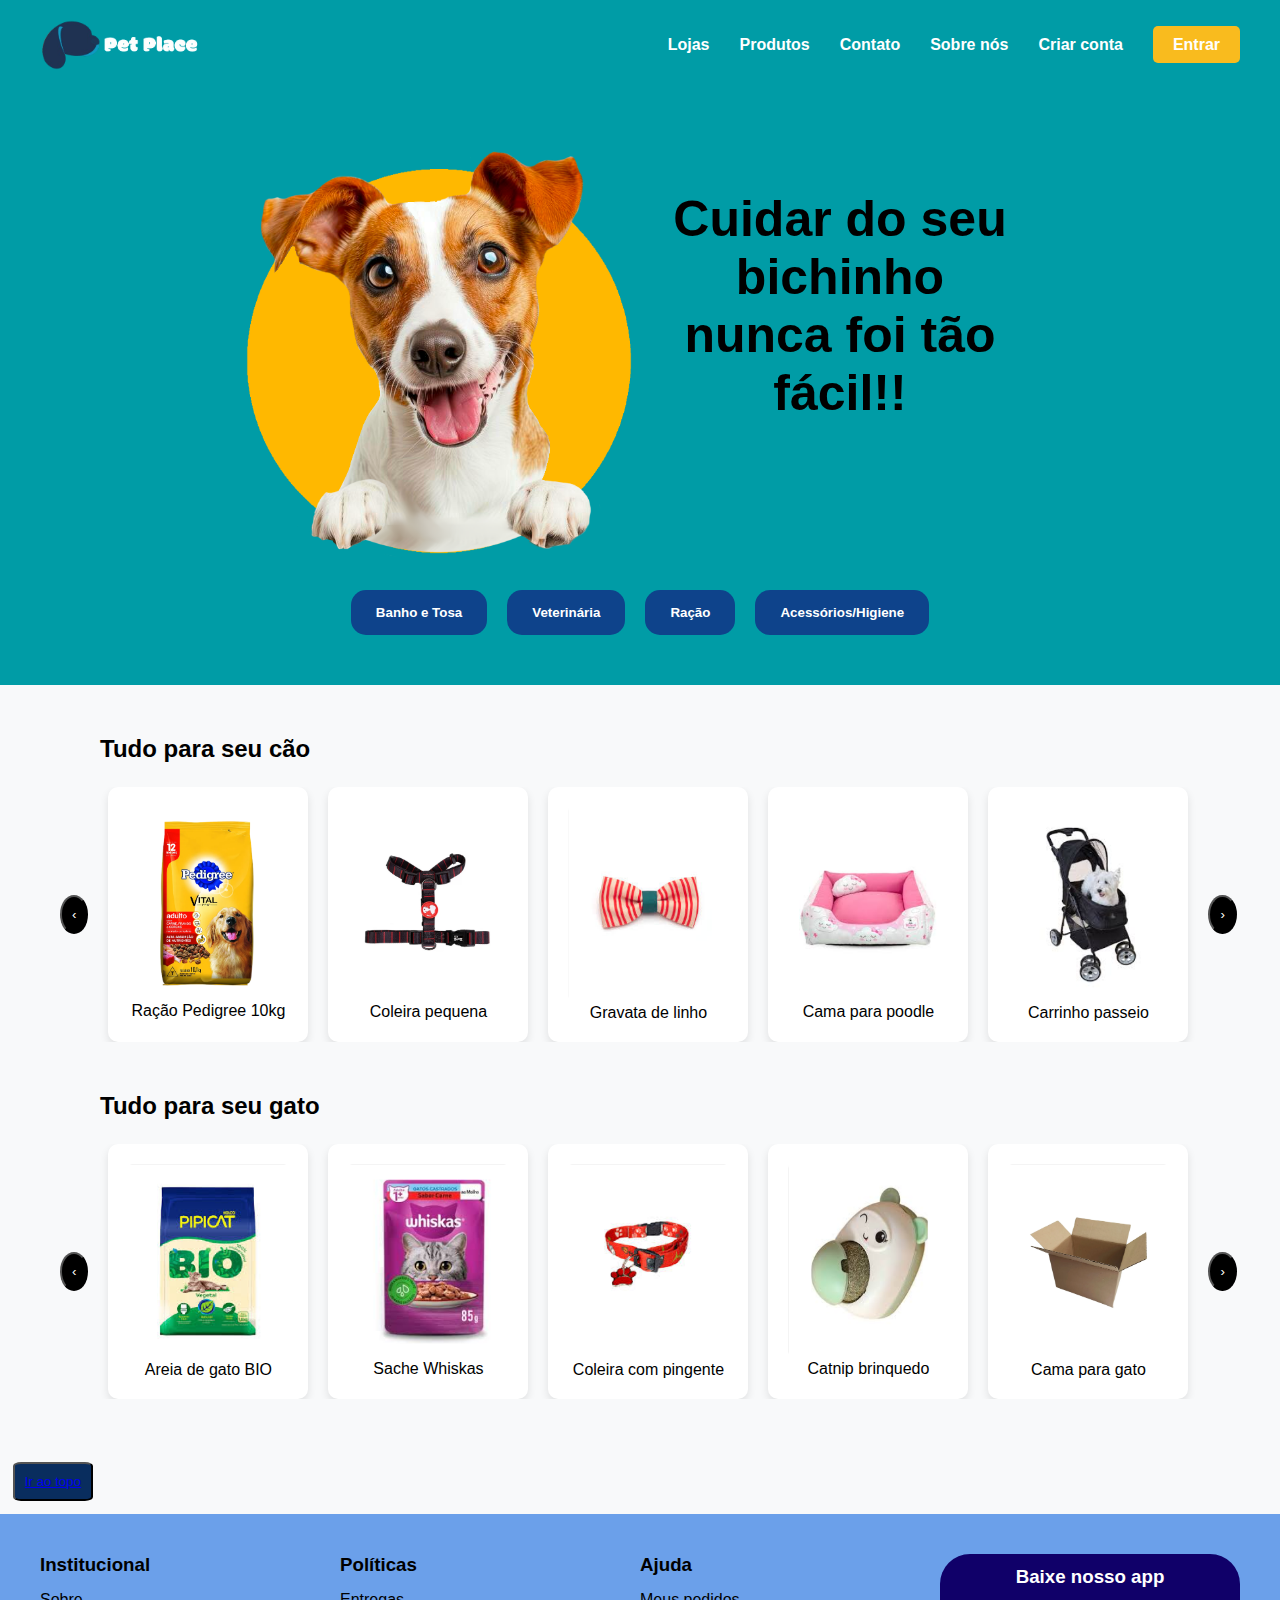
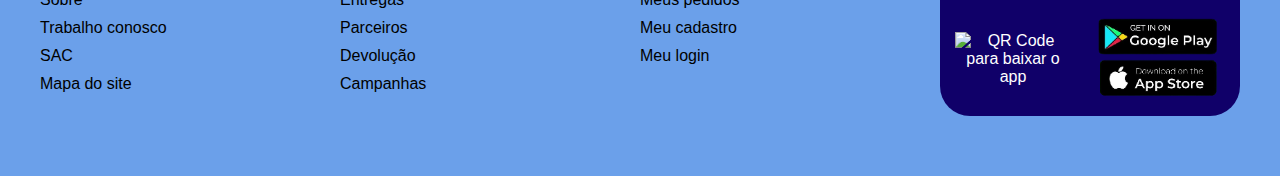
==== src/pages/index.html @ cc77f12d "classes no index e css da home" ====
<!DOCTYPE html>
<html lang="pt-br">
<head>
    <meta charset="UTF-8">
    <meta name="viewport" content="width=device-width, initial-scale=1.0">
    <link rel="stylesheet" href="../styles/index.css">
    <title>Home | PetPlace</title>
</head>
<body>
    <header>
        <div class="header-container">
            <img src="../images/LOGO PET PLACE.png" alt="Logo Pet Place" class="logo">
            <nav>
                <ul class="nav-buttons">
                    <li><a href="#">Lojas</a></li>
                    <li><a href="#">Produtos</a></li>
                    <li><a href="#">Contato</a></li>
                    <li><a href="#">Sobre nós</a></li>
                    <li><a href="#">Criar conta</a></li>
                    <li><a href="#" class="btn-enter">Entrar</a></li>
                </ul>
            </nav>
        </div>
    </header>
    <main>
        <section class="banner">
            <div class="banner-content">
                <img src="../images/cahcorrofeliz.png" alt="Imagem de um cachorro feliz" class="banner-image">
                <h1 class="banner-text">Cuidar do seu bichinho nunca foi tão fácil!!</h1>
            </div>
            <div class="buttons-container">
                <button class="service-button">Banho e Tosa</button>
                <button class="service-button">Veterinária</button>
                <button class="service-button">Ração</button>
                <button class="service-button">Acessórios/Higiene</button>
            </div>
        </section>
        <section class="carousel">
            <h2 class="title-carousel">Tudo para seu cão</h2>
            <div class="carousel-container">
                <button class="carousel-button prev">&#8249;</button>
                <div class="carousel-items">
                    <div class="carousel-item">
                        <img src="../images/racaoPedrigree.png" alt="Ração Pedigree 10kg">
                        <p>Ração Pedigree 10kg</p>
                    </div>
                    <div class="carousel-item">
                        <img src="../images/coleiraCachorroPequena.png" alt="Coleira pequena">
                        <p>Coleira pequena</p>
                    </div>
                    <div class="carousel-item">
                        <img src="../images/gravataCachorroPequena.png" alt="Gravata de linho">
                        <p>Gravata de linho</p>
                    </div>
                    <div class="carousel-item">
                        <img src="../images/camaCachorro.png" alt="Cama para poodle">
                        <p>Cama para poodle</p>
                    </div>
                    <div class="carousel-item">
                        <img src="../images/carrinhoParaCachorro.png" alt="Carrinho passeio">
                        <p>Carrinho passeio</p>
                    </div>
                </div>
                <button class="carousel-button next">&#8250;</button>
            </div>
        </section>
        <section class="carousel">
            <h2 class="title-carousel">Tudo para seu gato</h2>
            <div class="carousel-container">
                <button class="carousel-button prev">&#8249;</button>
                <div class="carousel-items">
                    <div class="carousel-item">
                        <img src="../images/areiaGato.png" alt="Areia de gato BIO">
                        <p>Areia de gato BIO</p>
                    </div>
                    <div class="carousel-item">
                        <img src="../images/sacheWiskas.png" alt="Sache Whiskas">
                        <p>Sache Whiskas</p>
                    </div>
                    <div class="carousel-item">
                        <img src="../images/coleiraPingente.png" alt="Coleira com pingente">
                        <p>Coleira com pingente</p>
                    </div>
                    <div class="carousel-item">
                        <img src="../images/catnipBrinquedo.png" alt="Catnip brinquedo">
                        <p>Catnip brinquedo</p>
                    </div>
                    <div class="carousel-item">
                        <img src="../images/camaGato.png" alt="Cama para gato">
                        <p>Cama para gato</p>
                    </div>
                </div>
                <button class="carousel-button next">&#8250;</button>
            </div>
        </section>
    </main>
</body>
</html>
    </main>
    <button class="to-the-top"><a href="index.html">Ir ao topo</a></button>
    <footer>
        <div class="footer-container">
            <div class="footer-column">
                <h3>Institucional</h3>
                <ul>
                    <li><a href="#">Sobre</a></li>
                    <li><a href="#">Trabalho conosco</a></li>
                    <li><a href="#">SAC</a></li>
                    <li><a href="#">Mapa do site</a></li>
                </ul>
            </div>
            <div class="footer-column">
                <h3>Políticas</h3>
                <ul>
                    <li><a href="#">Entregas</a></li>
                    <li><a href="#">Parceiros</a></li>
                    <li><a href="#">Devolução</a></li>
                    <li><a href="#">Campanhas</a></li>
                </ul>
            </div>
            <div class="footer-column">
                <h3>Ajuda</h3>
                <ul>
                    <li><a href="#">Meus pedidos</a></li>
                    <li><a href="#">Meu cadastro</a></li>
                    <li><a href="#">Meu login</a></li>
                </ul>
            </div>
            <div class="footer-column app-download">
                <h3>Baixe nosso app</h3>
                <div class="app-links">
                    <img src="../images/qrcode.png" alt="QR Code para baixar o app">
                    <div class="store-buttons">
                        <a href="#"><img src="../images/GOOGLE_PLAY.png" alt="Google Play"></a>
                        <a href="#"><img src="../images/APPLE_STORE.png" alt="App Store"></a>
                    </div>
                </div>
            </div>
        </div>
    </footer>
</body>
</html>
---- src/styles/index.css ----
* {
    margin: 0;
    padding: 0;
    box-sizing: border-box;
}

body {
    font-family: Arial, sans-serif;
    background-color: #f8f9fa;
}

header {
    background-color: #009CA6;
    padding: 20px;
}

.header-container {
    display: flex;
    align-items: center;
    justify-content: space-between;
    max-width: 1200px;
    margin: 0 auto;
}

.logo {
    height: 50px;
}

.nav-buttons {
    list-style: none;
    display: flex;
    gap: 30px;
}

.nav-buttons li a {
    text-decoration: none;
    color: #fff;
    font-weight: bold;
}


.btn-enter {
    background-color: #F9BB1E;
    padding: 10px 20px;
    border-radius: 5px;
    color: #000;
    font-weight: bold;
}

.btn-entrar:hover {
    background-color: #F9BB1E;
}

.banner {
    background-color: #009CA6;
    padding: 50px 20px;
    text-align: center;
    color: #fff;
}

.banner-content {
    justify-content: space-between;
    display: flex;
    max-width: 800px;
    margin: 0 auto;
}

.banner-image {
    width: 50%;
    height: auto;
    border-radius: 10px;
}

.buttons-container {
    margin-top: 30px;
    display: flex;
    justify-content: center;
    gap: 20px;
}

.banner-text {
    color: #000000;
    font-weight: bold;
    font-size: 50px;
    padding: 50px 20px;
    text-align: center;
}

.service-button {
    background-color: #0E438B;
    color: #fff;
    padding: 15px 25px;
    border: none;
    border-radius: 15px;
    font-weight: bold;
    cursor: pointer;
}

.service-button:hover {
    background-color: #092D5E;
}

.carousel {
    margin: 50px auto;
    max-width: 1200px;
    text-align: center;
}

.carousel-container {
    position: relative;
    display: flex;
    align-items: center;
    overflow: hidden;
}

.title-carousel {
    text-align: start;
    margin-left: 5%;
    margin-bottom: 2%;
}

.carousel-items {
    display: flex;
    gap: 20px;
    transition: transform 0.5s ease;
}

.carousel-item {
    min-width: 200px;
    background-color: #fff;
    padding: 20px;
    border-radius: 10px;
    box-shadow: 0 4px 8px rgba(0, 0, 0, 0.1);
}

.carousel-item img {
    max-width: 100%;
    height: auto;
    border-radius: 5px;
}

.carousel-button {
    background-color: #000;
    color: #fff;
    padding: 10px;
    border-radius: 50%;
    cursor: pointer;
    margin: 20px;
}

.carousel-button.prev {
    left: 10px;
}

.carousel-button.next {
    right: 10px;
}

.carousel-button:hover {
    background-color: #333;
}

.to-the-top {
    text-decoration: none;
    color: inherit;
    text-decoration: none;
    outline: none;
    background-color: #092D5E;
    border-radius: 10%;
    color: #fff;
    padding: 10px;
    cursor: pointer;
    margin: 1%;
}

footer {
    background-color: #166ae09f;
    padding: 40px 20px;
    color: #000;
}

.footer-container {
    display: flex;
    justify-content: space-between;
    max-width: 1200px;
    margin: 0 auto;
    flex-wrap: wrap;
}

.footer-column {
    flex: 1;
    min-width: 200px;
    margin-bottom: 20px;
}

.footer-column h3 {
    font-weight: bold;
    margin-bottom: 15px;
}

.footer-column ul {
    list-style: none;
}

.footer-column ul li {
    margin-bottom: 10px;
}

.footer-column ul li a {
    text-decoration: none;
    color: #000;
}

.footer-column ul li a:hover {
    text-decoration: underline;
}

.app-download {
    padding-top: 1%;
    color: #fff;
    align-items: center;
    text-align: center;
    background-color: #100069;
    border-radius: 30px;
}

.app-links {
    padding: 15px;
    display: flex;
    align-items: center;
    gap: 20px;
}

.store-buttons a img {
    max-width: 120px;
    height: auto;
    border-radius: 5px;
}
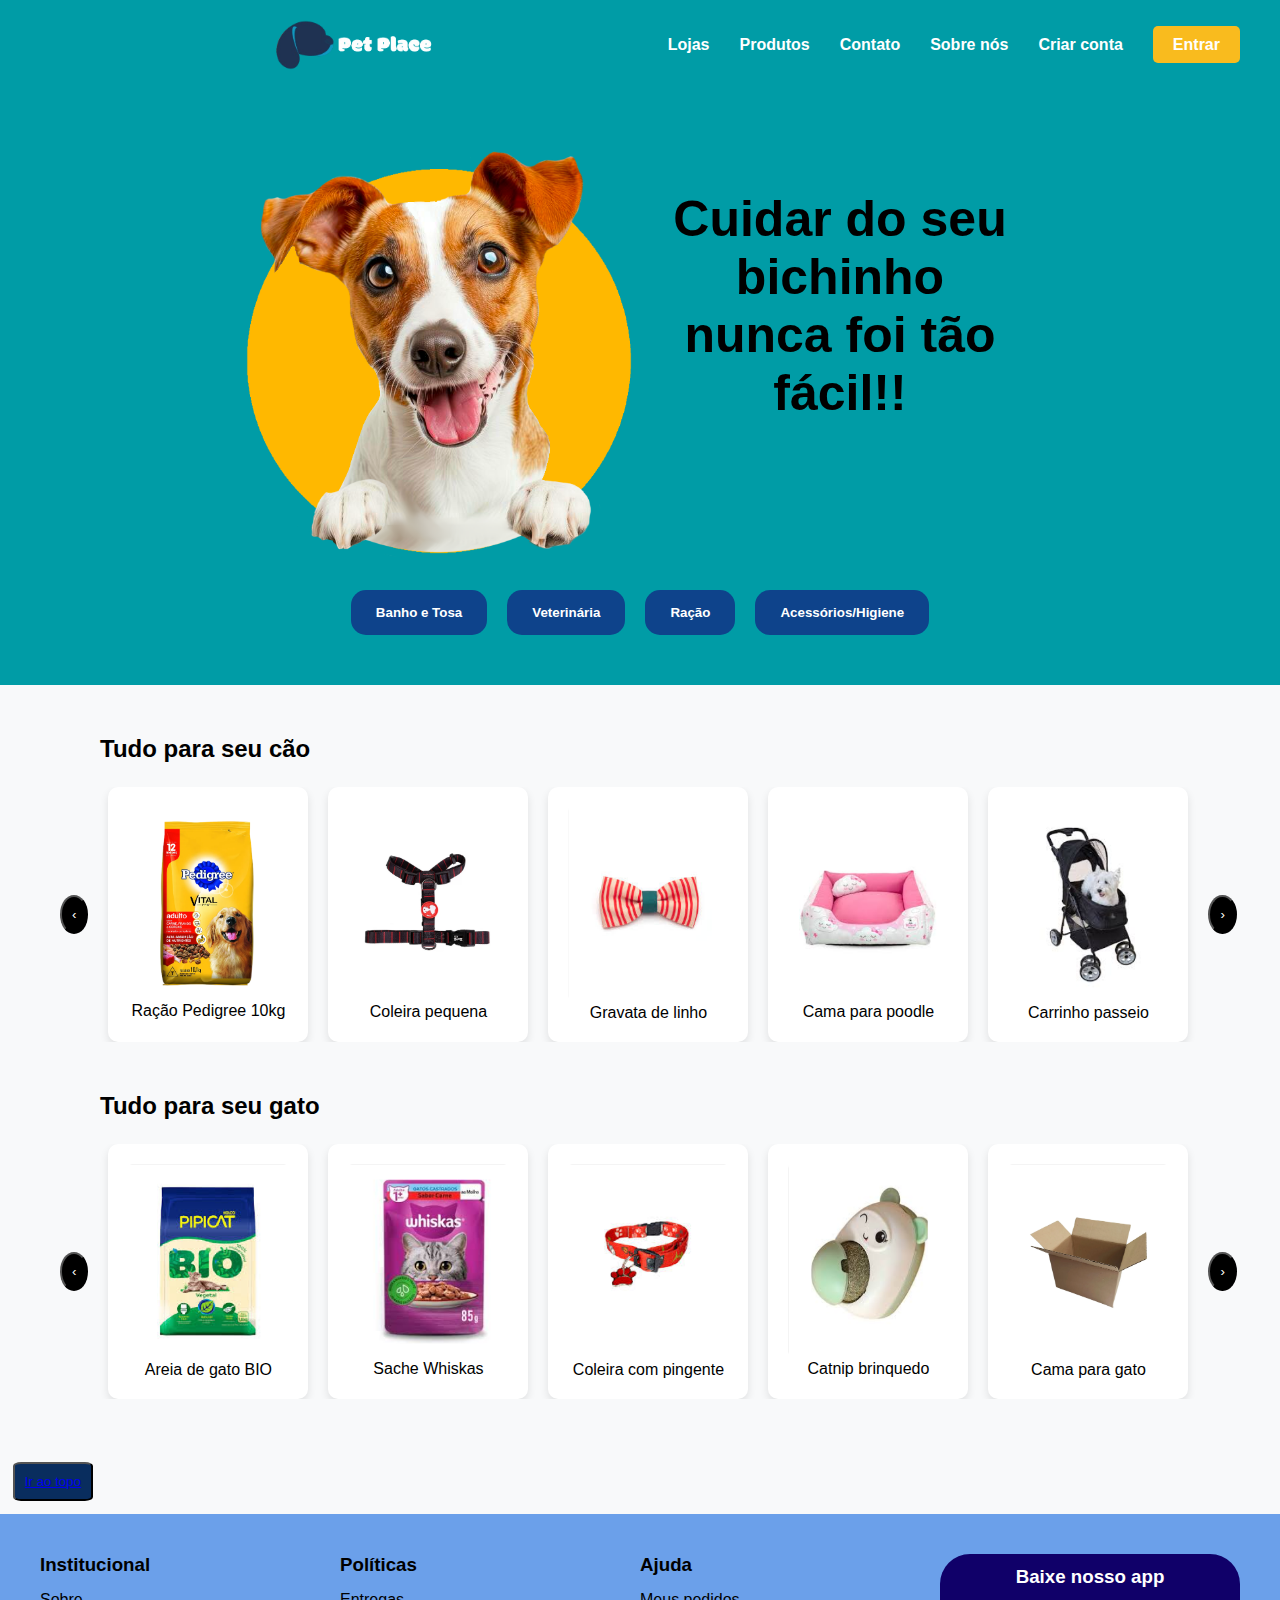
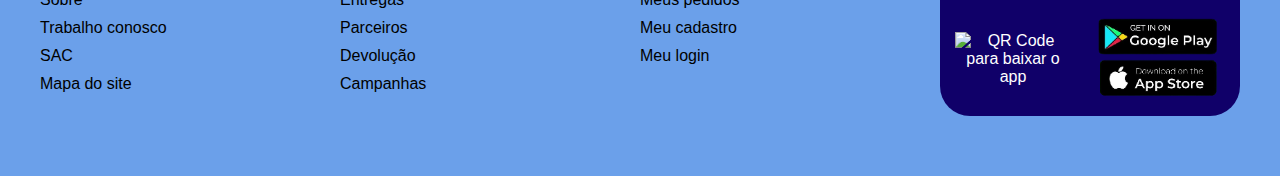
==== commit a0ecf498: "corrigindo links" ====
--- a/src/pages/index.html
+++ b/src/pages/index.html
@@ -9,15 +9,15 @@
 <body>
     <header>
         <div class="header-container">
-            <img src="../images/LOGO PET PLACE.png" alt="Logo Pet Place" class="logo">
+            <a href="index.html"></a><img src="../images/LOGO PET PLACE.png" alt="Logo Pet Place" class="logo"></a>
             <nav>
                 <ul class="nav-buttons">
                     <li><a href="#">Lojas</a></li>
-                    <li><a href="#">Produtos</a></li>
-                    <li><a href="#">Contato</a></li>
-                    <li><a href="#">Sobre nós</a></li>
-                    <li><a href="#">Criar conta</a></li>
-                    <li><a href="#" class="btn-enter">Entrar</a></li>
+                    <li><a href="produtos.html">Produtos</a></li>
+                    <li><a href="contato.html">Contato</a></li>
+                    <li><a href="sobrenos.html">Sobre nós</a></li>
+                    <li><a href="criarconta.html">Criar conta</a></li>
+                    <li><a href="login.html" class="btn-enter">Entrar</a></li>
                 </ul>
             </nav>
         </div>
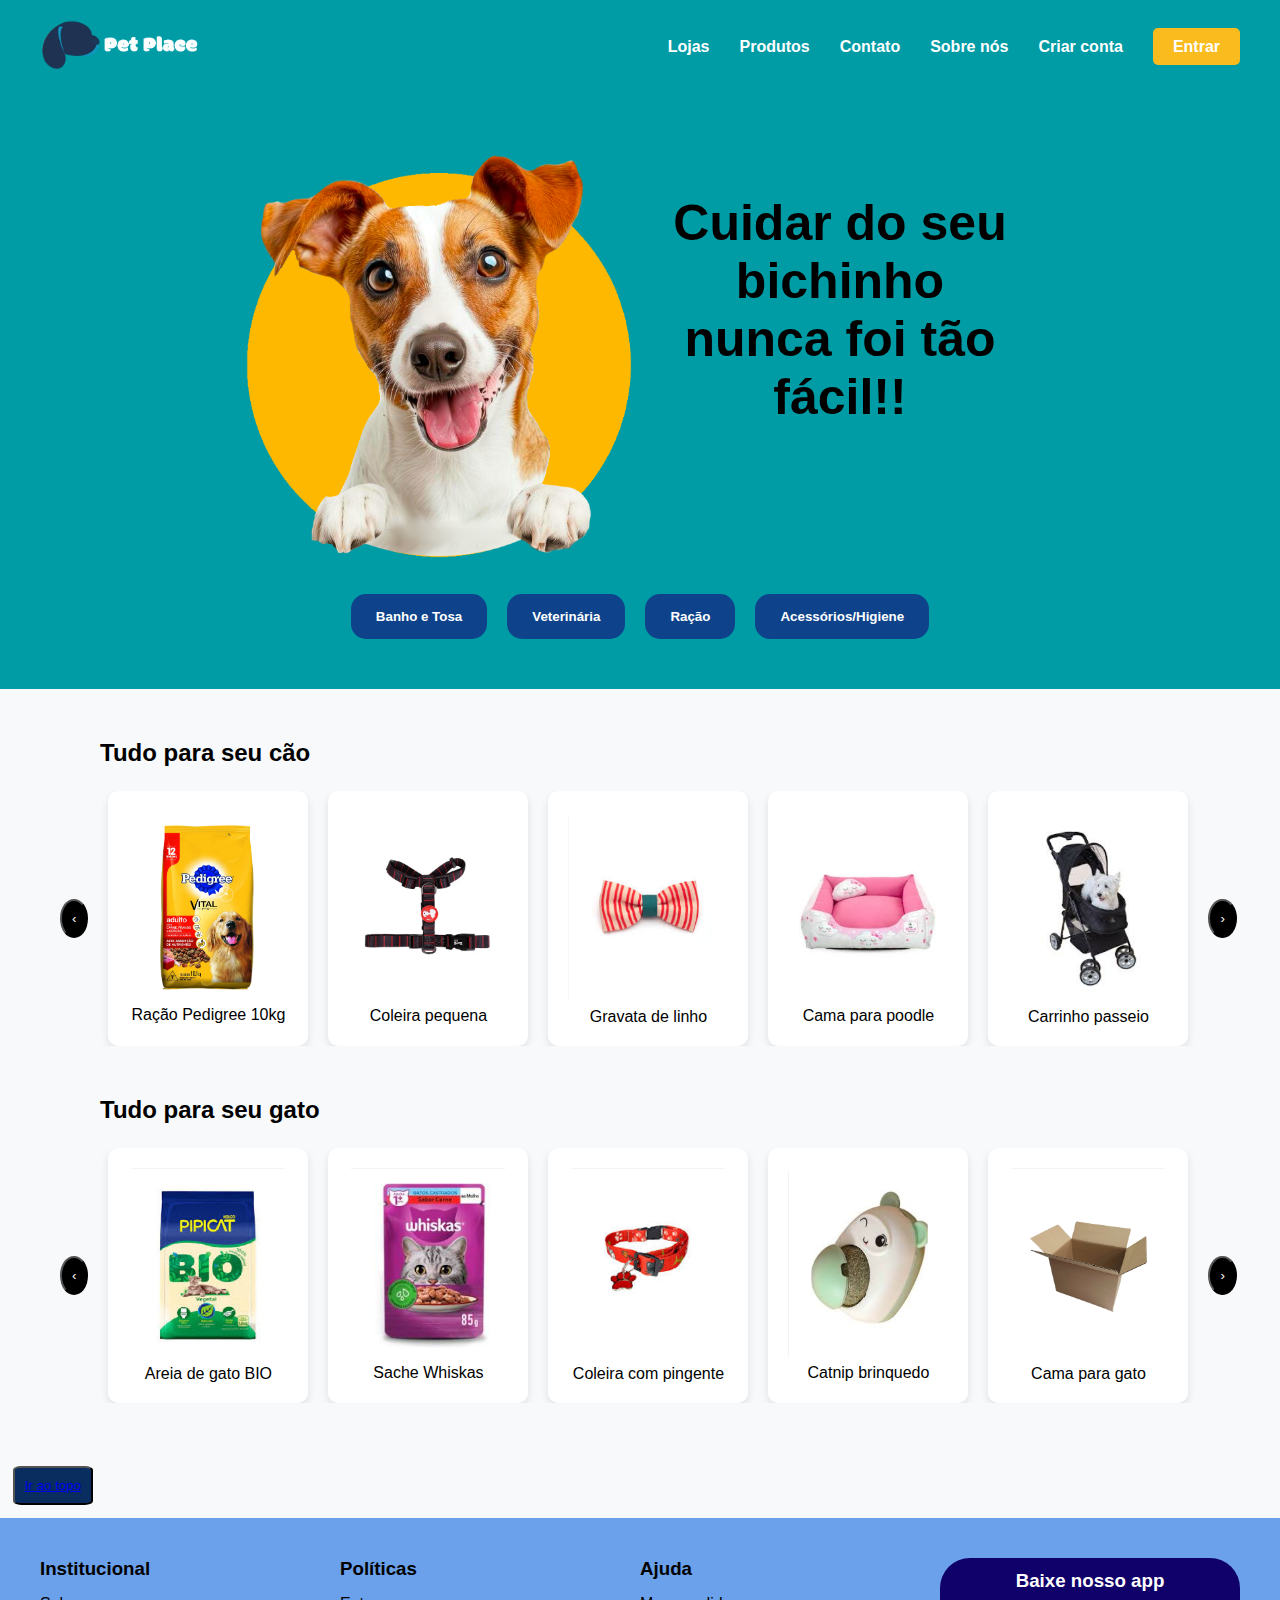
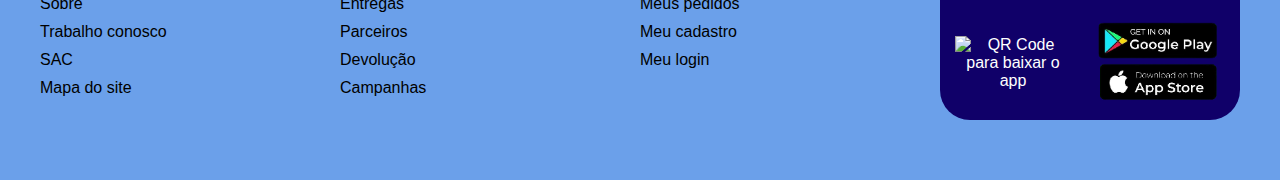
==== commit 2de57ea1: "corrigindo ancora da logo" ====
--- a/src/pages/index.html
+++ b/src/pages/index.html
@@ -9,7 +9,7 @@
 <body>
     <header>
         <div class="header-container">
-            <a href="index.html"></a><img src="../images/LOGO PET PLACE.png" alt="Logo Pet Place" class="logo"></a>
+            <a href="index.html"><img src="../images/LOGO PET PLACE.png" alt="Logo Pet Place" class="logo"></a>
             <nav>
                 <ul class="nav-buttons">
                     <li><a href="#">Lojas</a></li>
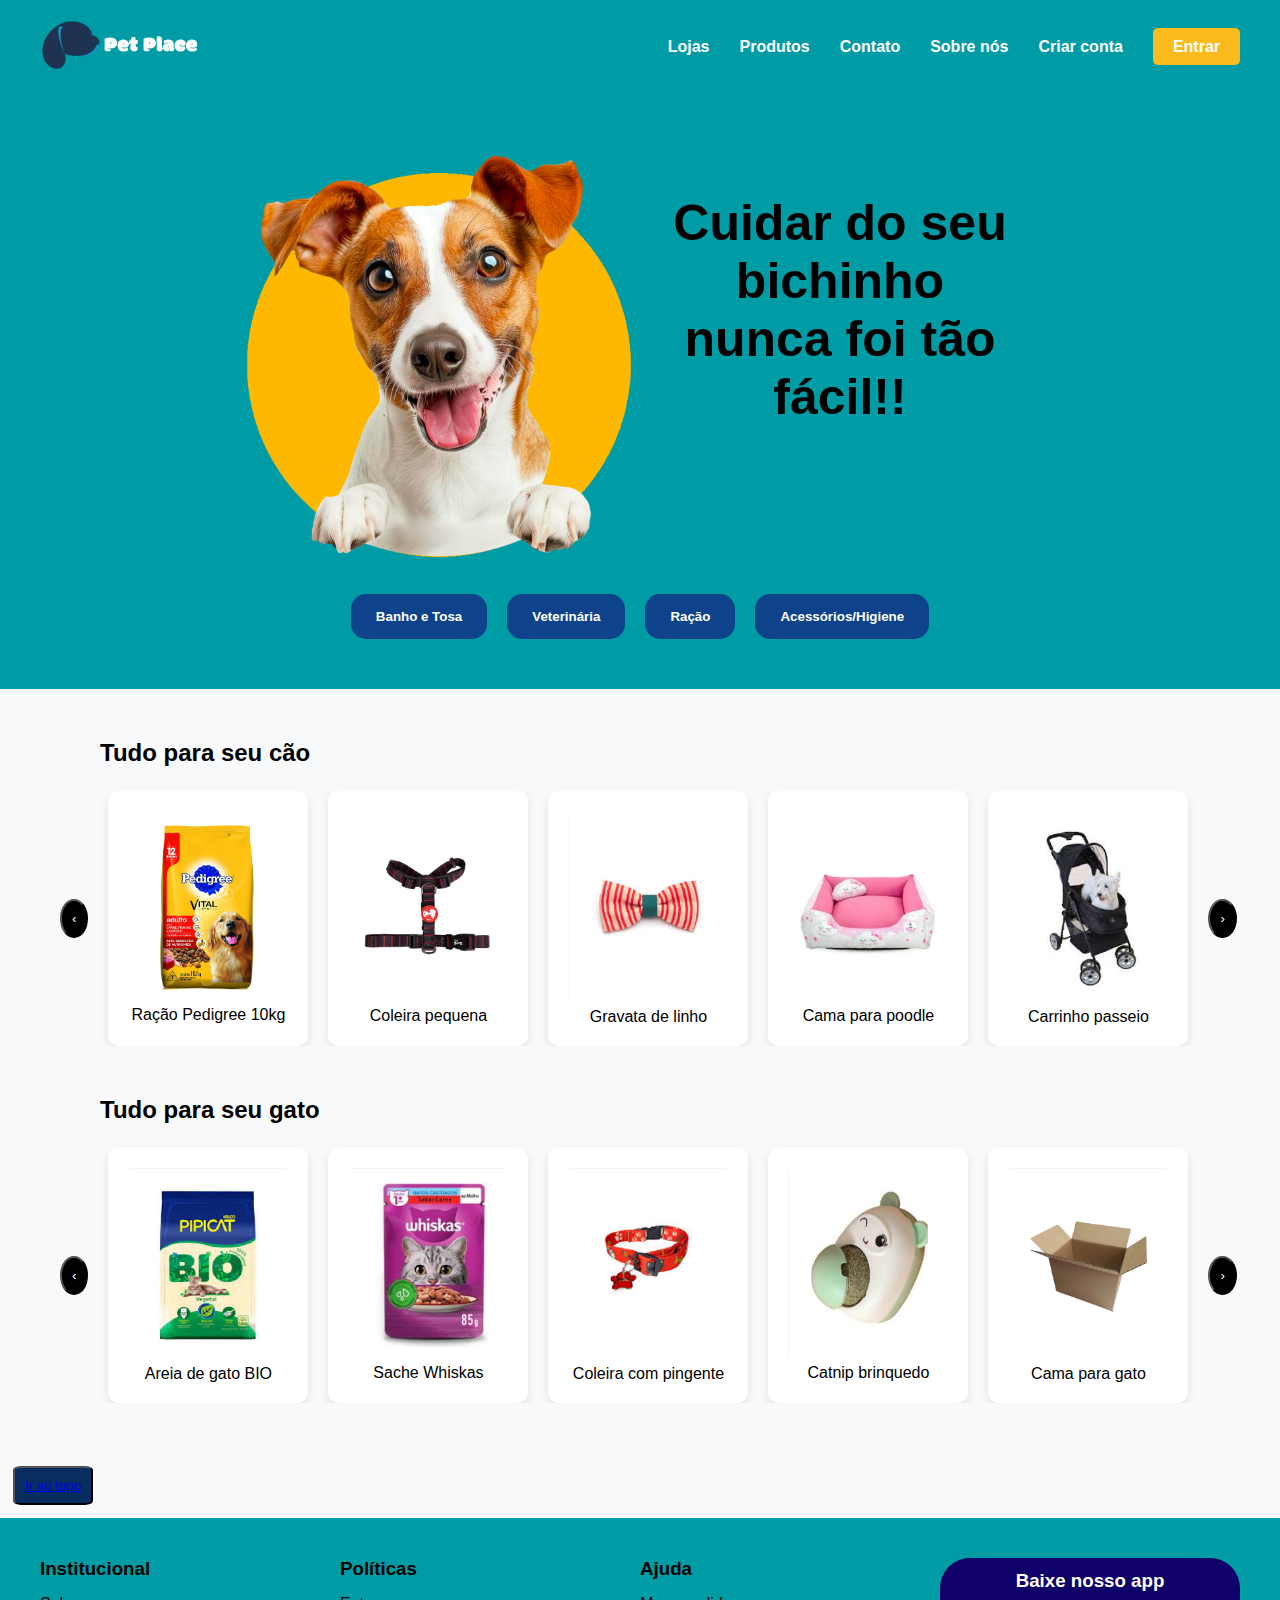
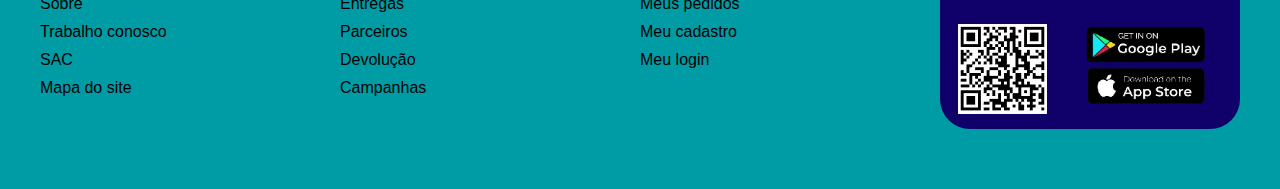
==== commit 0943bc1b: "upando js da main e da produtos" ====
--- a/src/pages/index.html
+++ b/src/pages/index.html
@@ -4,6 +4,7 @@
     <meta charset="UTF-8">
     <meta name="viewport" content="width=device-width, initial-scale=1.0">
     <link rel="stylesheet" href="../styles/index.css">
+    <script src="../script/index.js" defer></script>
     <title>Home | PetPlace</title>
 </head>
 <body>
@@ -64,35 +65,6 @@
                 <button class="carousel-button next">&#8250;</button>
             </div>
         </section>
-        <section class="carousel">
-            <h2 class="title-carousel">Tudo para seu gato</h2>
-            <div class="carousel-container">
-                <button class="carousel-button prev">&#8249;</button>
-                <div class="carousel-items">
-                    <div class="carousel-item">
-                        <img src="../images/areiaGato.png" alt="Areia de gato BIO">
-                        <p>Areia de gato BIO</p>
-                    </div>
-                    <div class="carousel-item">
-                        <img src="../images/sacheWiskas.png" alt="Sache Whiskas">
-                        <p>Sache Whiskas</p>
-                    </div>
-                    <div class="carousel-item">
-                        <img src="../images/coleiraPingente.png" alt="Coleira com pingente">
-                        <p>Coleira com pingente</p>
-                    </div>
-                    <div class="carousel-item">
-                        <img src="../images/catnipBrinquedo.png" alt="Catnip brinquedo">
-                        <p>Catnip brinquedo</p>
-                    </div>
-                    <div class="carousel-item">
-                        <img src="../images/camaGato.png" alt="Cama para gato">
-                        <p>Cama para gato</p>
-                    </div>
-                </div>
-                <button class="carousel-button next">&#8250;</button>
-            </div>
-        </section>
     </main>
 </body>
 </html>
--- a/src/styles/index.css
+++ b/src/styles/index.css
@@ -174,7 +174,7 @@
 }
 
 footer {
-    background-color: #166ae09f;
+    background-color: #009CA6;
     padding: 40px 20px;
     color: #000;
 }
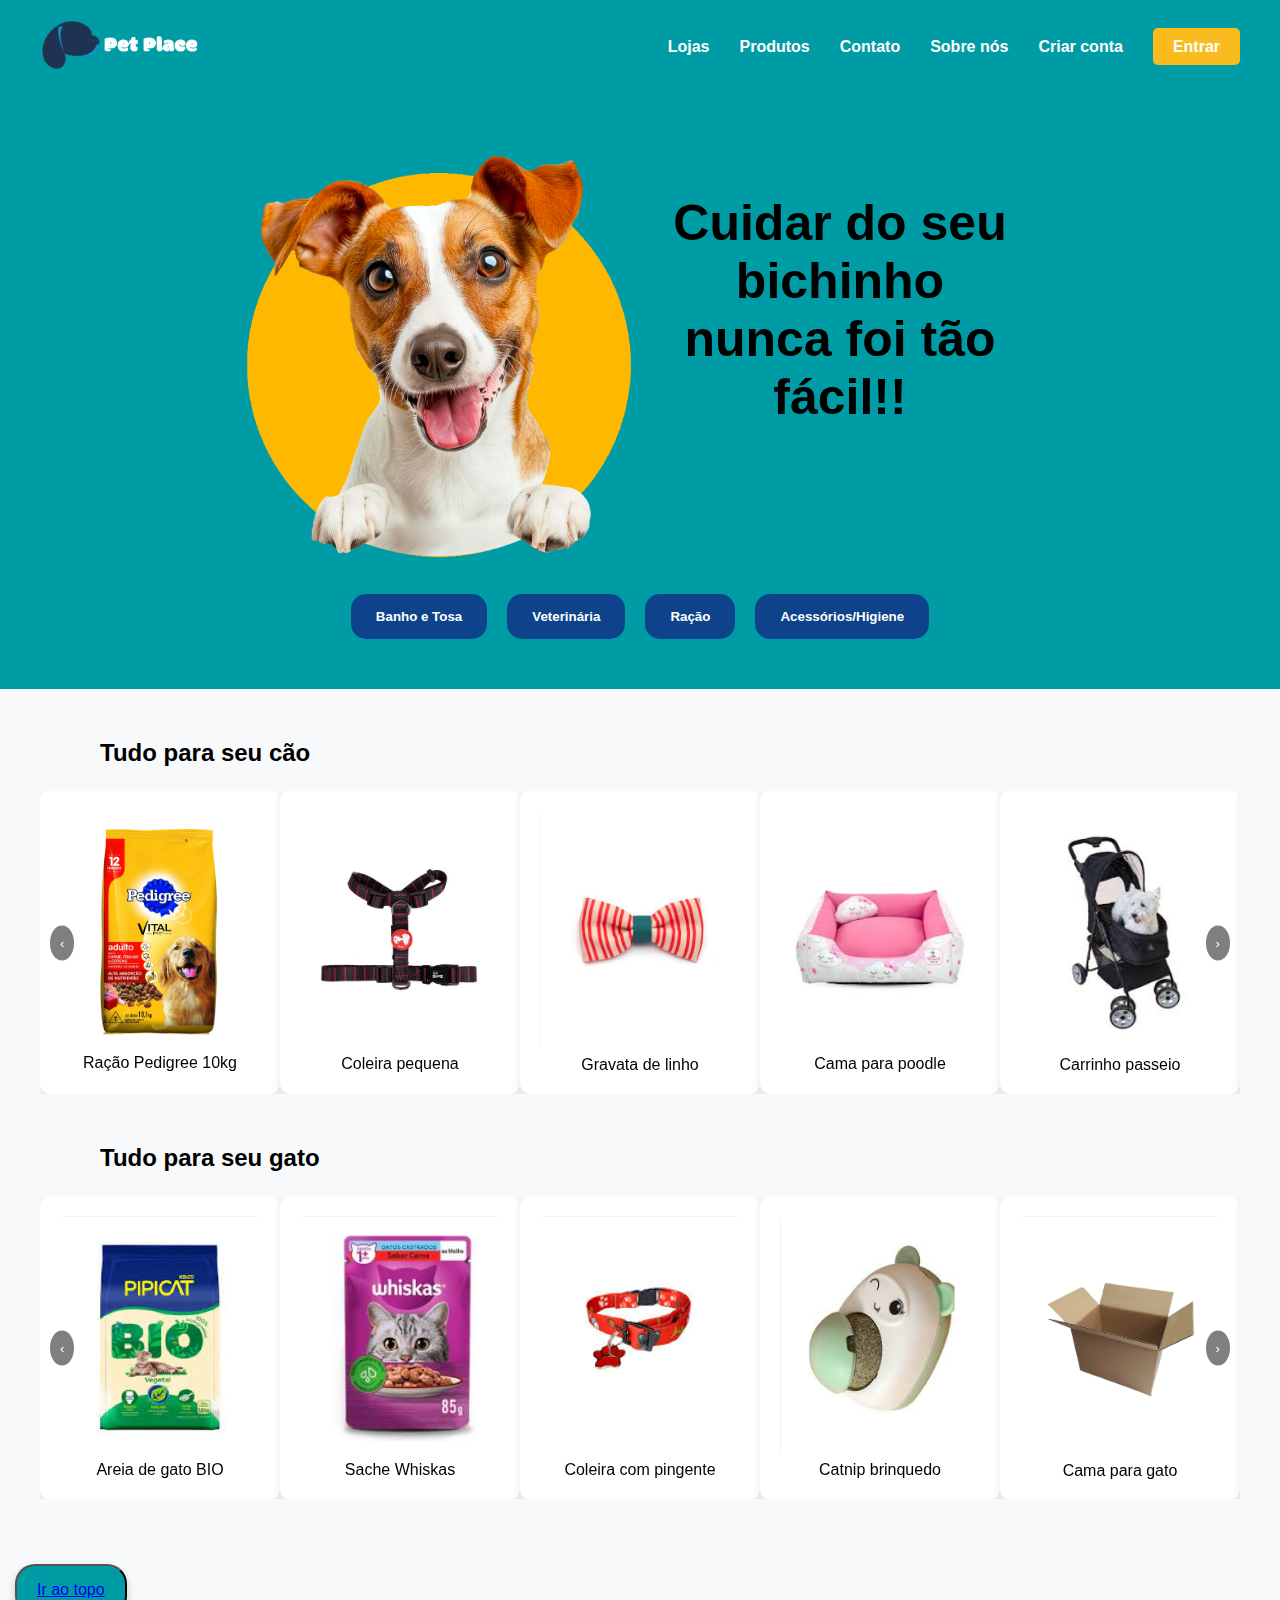
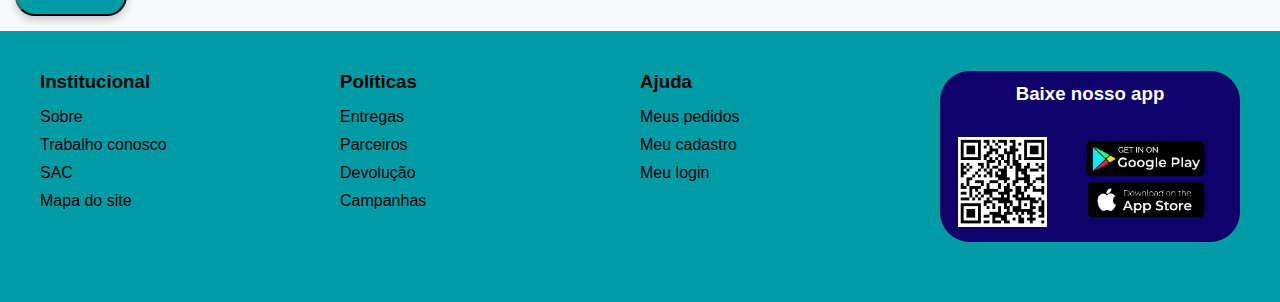
==== commit d50a64b4: "adicionando renderização JS para o carrossel" ====
--- a/src/pages/index.html
+++ b/src/pages/index.html
@@ -41,6 +41,26 @@
             <div class="carousel-container">
                 <button class="carousel-button prev">&#8249;</button>
                 <div class="carousel-items">
+                    <div class="carousel-item">
+                        <img src="../images/racaoPedrigree.png" alt="Ração Pedigree 10kg">
+                        <p>Ração Pedigree 10kg</p>
+                    </div>
+                    <div class="carousel-item">
+                        <img src="../images/coleiraCachorroPequena.png" alt="Coleira pequena">
+                        <p>Coleira pequena</p>
+                    </div>
+                    <div class="carousel-item">
+                        <img src="../images/gravataCachorroPequena.png" alt="Gravata de linho">
+                        <p>Gravata de linho</p>
+                    </div>
+                    <div class="carousel-item">
+                        <img src="../images/camaCachorro.png" alt="Cama para poodle">
+                        <p>Cama para poodle</p>
+                    </div>
+                    <div class="carousel-item">
+                        <img src="../images/carrinhoParaCachorro.png" alt="Carrinho passeio">
+                        <p>Carrinho passeio</p>
+                    </div>
                     <div class="carousel-item">
                         <img src="../images/racaoPedrigree.png" alt="Ração Pedigree 10kg">
                         <p>Ração Pedigree 10kg</p>
--- a/src/styles/index.css
+++ b/src/styles/index.css
@@ -104,13 +104,18 @@
     margin: 50px auto;
     max-width: 1200px;
     text-align: center;
+    width: calc(100% * (items / visibleItems));
 }
 
 .carousel-container {
     position: relative;
     display: flex;
-    align-items: center;
     overflow: hidden;
+    align-items: center;
+    justify-content: space-between;
+    width: 100%;
+    max-width: 1200px;
+    margin: 0 auto;
 }
 
 .title-carousel {
@@ -121,14 +126,14 @@
 
 .carousel-items {
     display: flex;
-    gap: 20px;
-    transition: transform 0.5s ease;
+    transition: transform 0.5s ease-in-out;
+    will-change: transform;
 }
 
 .carousel-item {
-    min-width: 200px;
+    flex: 0 0 calc(100% / 5); /* Ajusta para 5 itens visíveis */
+    padding: 20px;
     background-color: #fff;
-    padding: 20px;
     border-radius: 10px;
     box-shadow: 0 4px 8px rgba(0, 0, 0, 0.1);
 }
@@ -140,12 +145,16 @@
 }
 
 .carousel-button {
-    background-color: #000;
+    position: absolute;
+    top: 50%;
+    transform: translateY(-50%);
+    background-color: rgba(0, 0, 0, 0.5);
     color: #fff;
     padding: 10px;
+    border: none;
     border-radius: 50%;
     cursor: pointer;
-    margin: 20px;
+    z-index: 10;
 }
 
 .carousel-button.prev {
@@ -161,17 +170,28 @@
 }
 
 .to-the-top {
+    margin: 15px;
+    bottom: 20px;
+    right: 20px;
     text-decoration: none;
-    color: inherit;
-    text-decoration: none;
-    outline: none;
-    background-color: #092D5E;
-    border-radius: 10%;
-    color: #fff;
-    padding: 10px;
+    background-color: #009CA6;
+    color: #fff;
+    padding: 15px 20px;
+    border-radius: 20px;
+    box-shadow: 0 4px 8px rgba(0, 0, 0, 0.2);
+    font-size: 16px;
+    text-align: center;
     cursor: pointer;
-    margin: 1%;
-}
+    z-index: 1000;
+    transition: all 0.3s ease;
+}
+
+.to-the-top:hover {
+    background-color: #0E438B;
+    transform: scale(1.0);
+    box-shadow: 0 6px 12px rgba(0, 0, 0, 0.3);
+}
+
 
 footer {
     background-color: #009CA6;
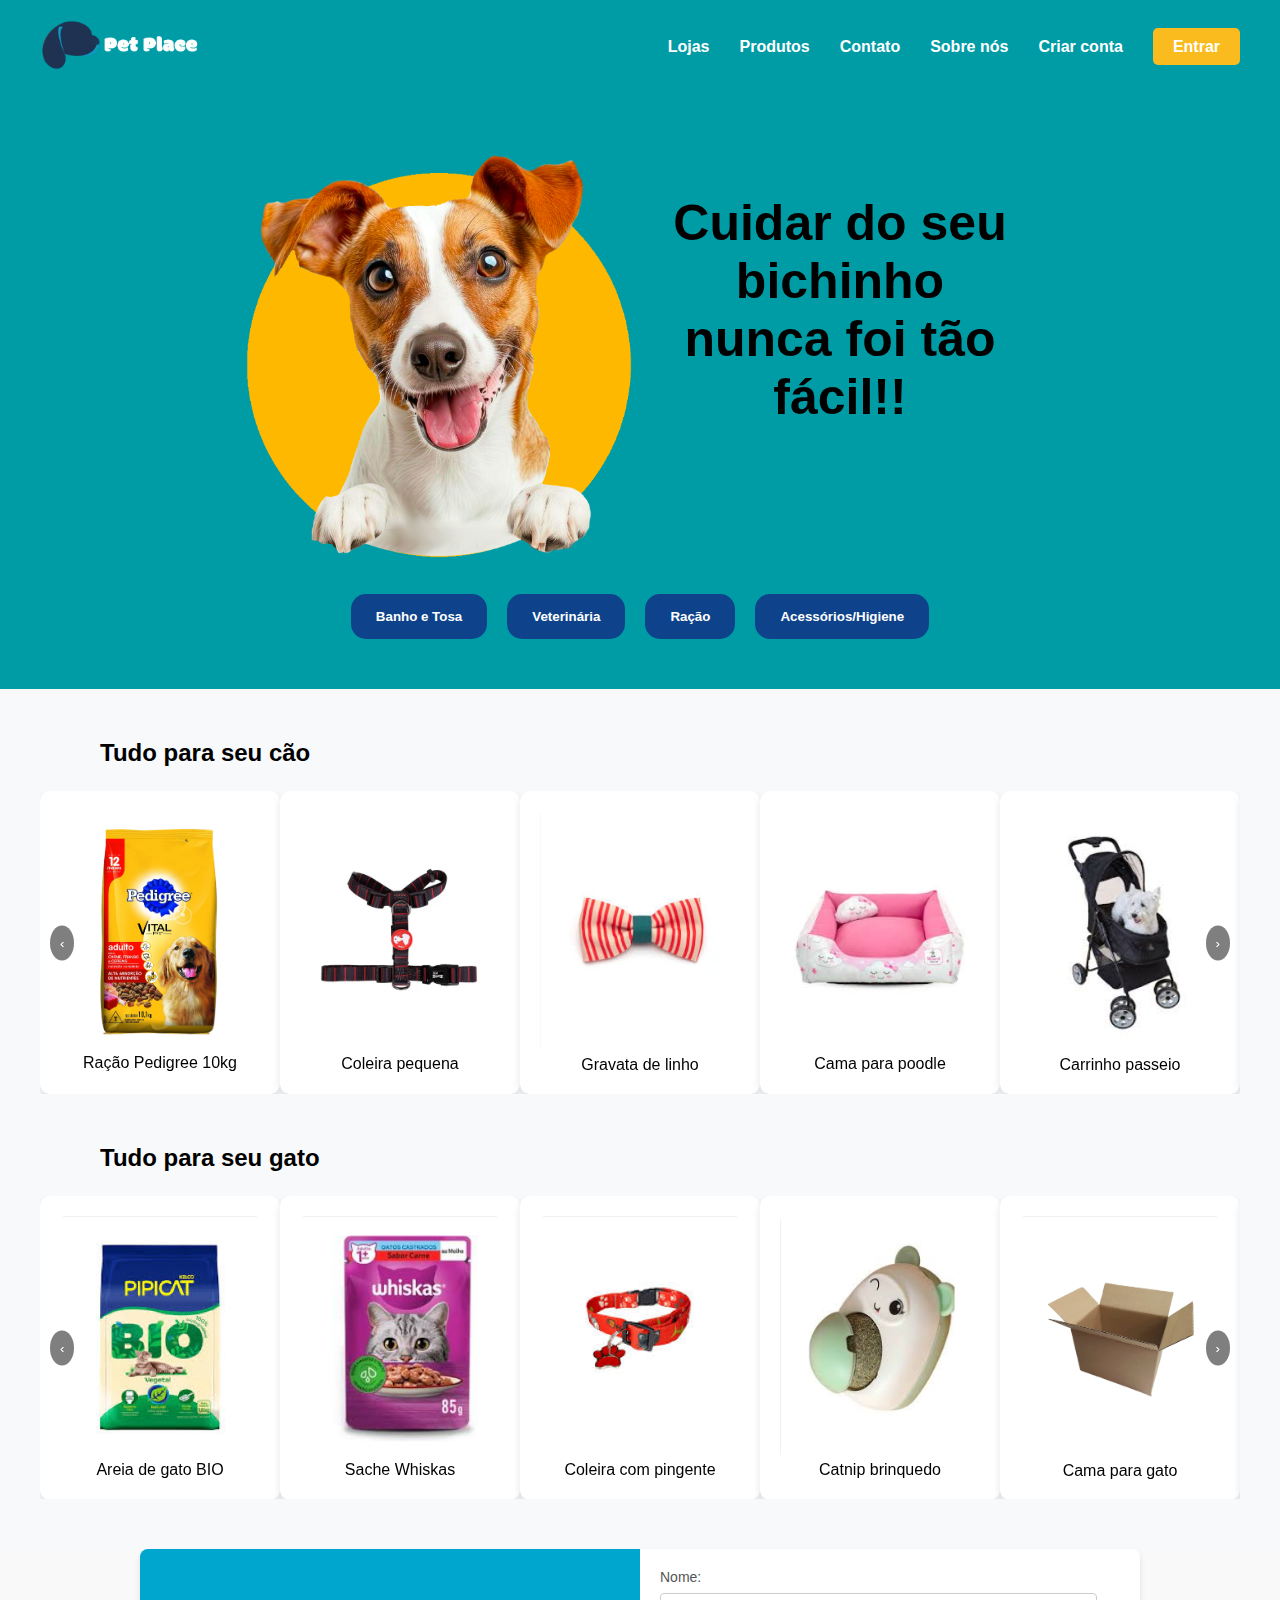
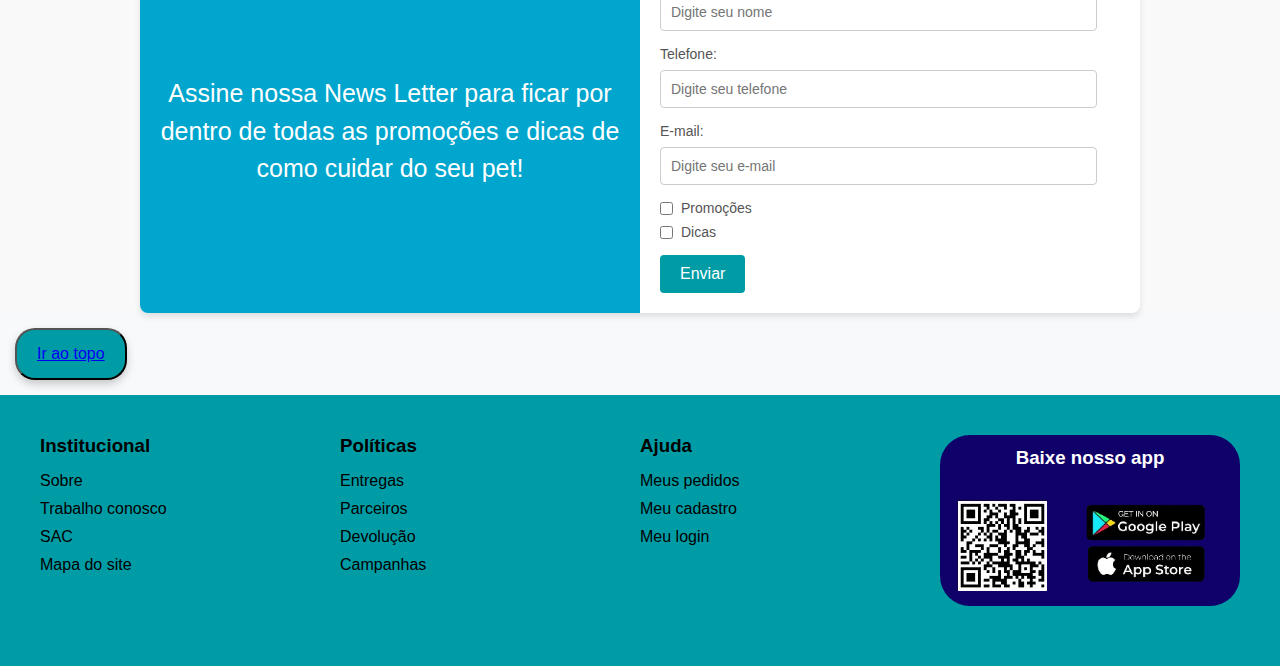
==== commit 5171c7a9: "Inserindo formulário de newsletter na home" ====
--- a/src/pages/index.html
+++ b/src/pages/index.html
@@ -86,9 +86,34 @@
             </div>
         </section>
     </main>
-</body>
-</html>
-    </main>
+		<div class=form-div>
+			<div class=form-container>
+				<div class="text-section">
+					<p>Assine nossa News Letter para ficar por dentro de todas as promoções e dicas de como cuidar do seu pet!</p>
+				</div>
+				<div class="form-section">
+					<form id="newsletter-form">
+						<label for="username">Nome:</label>
+						<input type="text" id="username" name="username" placeholder="Digite seu nome" required>
+						<p id="username-helper" class="helper-text">Campo obrigatório</p>
+
+						<label for="telefone">Telefone:</label>
+						<input type="tel" id="telefone" name="telefone" placeholder="Digite seu telefone" required>
+						<p id="telefone-helper" class="helper-text">Mensagem</p>
+
+						<label for="email">E-mail:</label>
+						<input type="email" id="email" name="email" placeholder="Digite seu e-mail" required>
+						<p id="email-helper" class="helper-text">Mensagem</p>
+
+						<div class="checkbox-group">
+							<label><input type="checkbox" name="promocoes"> Promoções</label>
+							<label><input type="checkbox" name="dicas"> Dicas</label>
+						</div>
+						<button type="submit">Enviar</button>
+					</form>
+				</div>
+			</div>
+		</div>
     <button class="to-the-top"><a href="index.html">Ir ao topo</a></button>
     <footer>
         <div class="footer-container">
@@ -131,4 +156,4 @@
         </div>
     </footer>
 </body>
-</html>+</html>
--- a/src/styles/index.css
+++ b/src/styles/index.css
@@ -159,23 +159,120 @@
 
 .carousel-button.prev {
     left: 10px;
+	border-radius:50%;
 }
 
 .carousel-button.next {
     right: 10px;
+	border-radius:50%;
 }
 
 .carousel-button:hover {
     background-color: #333;
 }
+
+.form-div {
+    font-family: Arial, sans-serif;
+    margin: 0;
+    padding: 0;
+    display: flex;
+    justify-content: center;
+    align-items: center;
+    background-color: #f9f9f9;
+}
+
+.form-container {
+    display: flex;
+    width: 80%;
+    max-width: 1000px;
+    background-color: #fff;
+    box-shadow: 0 4px 6px rgba(0, 0, 0, 0.1);
+    border-radius: 8px;
+    overflow: hidden;
+}
+
+.text-section {
+    flex: 1;
+    padding: 20px;
+    background-color: #00a6ce;
+    display: flex;
+    justify-content: center;
+    align-items: center;
+    text-align: center;
+}
+
+.text-section p {
+    font-size: 25px;
+    line-height: 1.5;
+    color: #ffffff;
+}
+
+.form-section {
+    flex: 1;
+    padding: 20px;
+    display: flex;
+    flex-direction: column;
+    justify-content: center;
+    align-items: flex-start;
+}
+
+.form-section form {
+    width: 100%;
+}
+
+.form-section label {
+    display: block;
+    margin-bottom: 8px;
+    font-size: 14px;
+    color: #555;
+}
+
+.form-section input[type="text"],
+.form-section input[type="email"],
+.form-section input[type="tel"] {
+    width: 95%;
+    padding: 10px;
+    margin-bottom: 15px;
+    border: 1px solid #ccc;
+    border-radius: 4px;
+    font-size: 14px;
+}
+
+.form-section .checkbox-group {
+    margin-bottom: 15px;
+}
+
+.form-section .checkbox-group label {
+    display: flex;
+    align-items: center;
+    font-size: 14px;
+    color: #555;
+}
+
+.form-section .checkbox-group input {
+    margin-right: 8px;
+}
+
+.form-section button {
+    padding: 10px 20px;
+    background-color: #009ca6;
+    color: #fff;
+    border: none;
+    border-radius: 4px;
+    font-size: 16px;
+    cursor: pointer;
+}
+
+.form-section button:hover {
+    background-color: #00a6ce;
+}
+
 
 .to-the-top {
     margin: 15px;
     bottom: 20px;
     right: 20px;
-    text-decoration: none;
     background-color: #009CA6;
-    color: #fff;
     padding: 15px 20px;
     border-radius: 20px;
     box-shadow: 0 4px 8px rgba(0, 0, 0, 0.2);
@@ -256,3 +353,51 @@
     height: auto;
     border-radius: 5px;
 }
+ /*Estilos dinâmicos*/
+ 
+ .required-popup::after {
+	content: "Campo obrigatório";
+	position: absolute;
+	top: 0;
+	right: 0;
+	color: #ffffff;
+	font-size: 10px;
+	padding: .2rem .3rem;
+	width: auto;
+	display: block;
+	background-color: #202020;
+ }
+ 
+ input.error {
+	border: solid 2px #992020;
+	background-color: #cc7c7c;
+	color: #000000;
+ }
+ 
+ .helper-text {
+	text-align: center;
+    position: relative;
+	margin-bottom: 12px; 
+    font-size: 1rem;
+    color: #ffffff;
+    background-color: #d9534f;
+    padding: 2px 6px;
+    border-radius: 4px;
+    display: none;
+	width: 75%;
+}
+
+.helper-text.visible {
+    display: block;
+}
+
+ 
+ input.correct {
+	background-color: #84d472;
+	border: solid 2px #206620;
+	color: #000000;
+ }
+ 
+.visible {
+	display: block;
+}
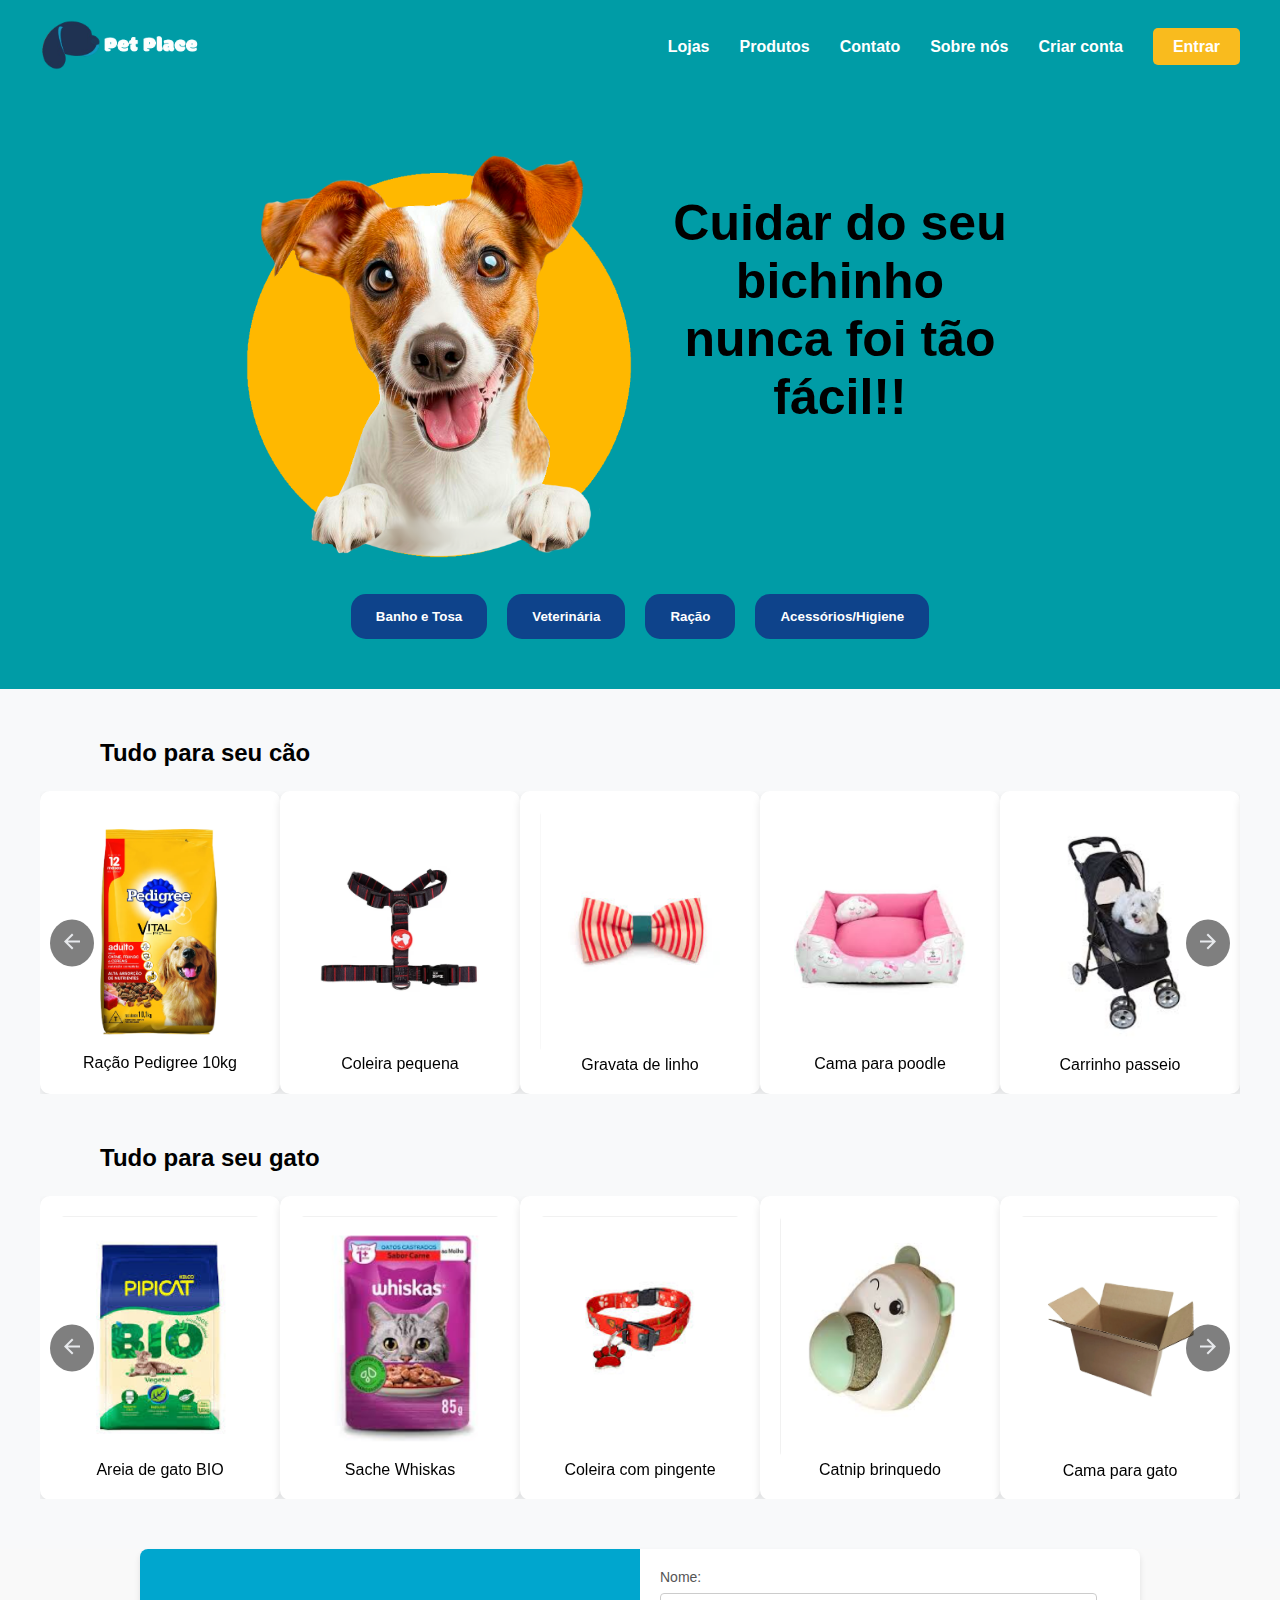
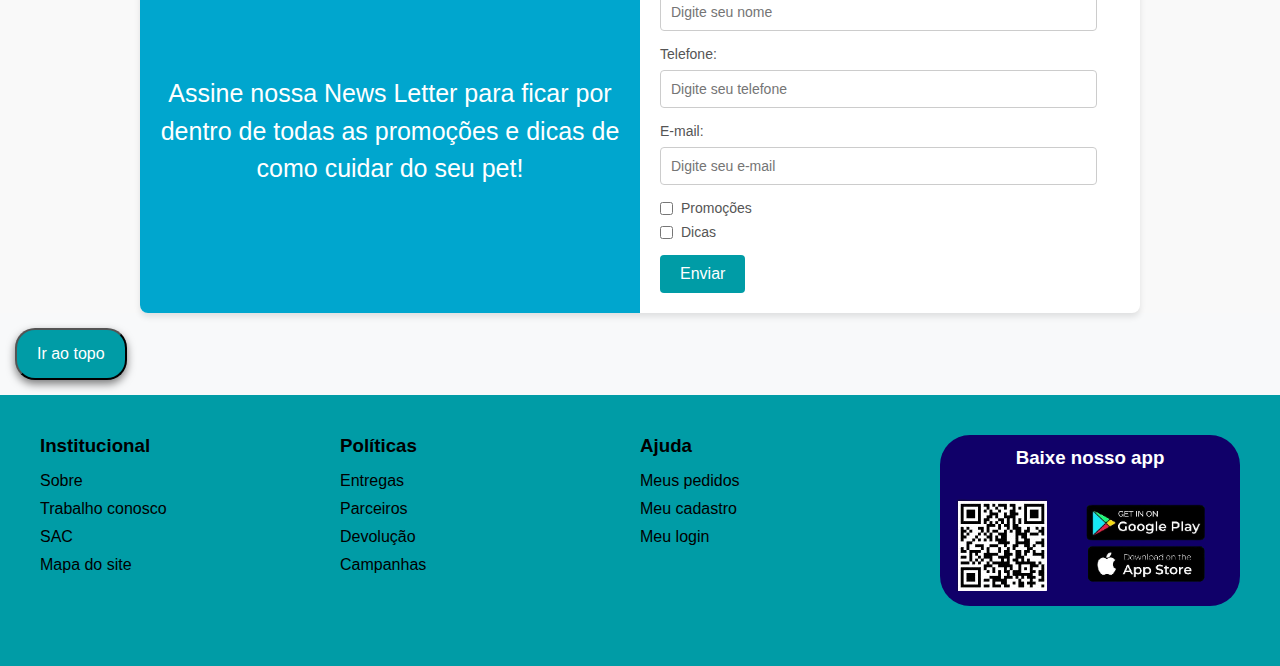
==== commit 0e6d5baf: "corrigindo botão voltar ao topo e botões de navegação do carrossel na main" ====
--- a/src/pages/index.html
+++ b/src/pages/index.html
@@ -39,7 +39,7 @@
         <section class="carousel">
             <h2 class="title-carousel">Tudo para seu cão</h2>
             <div class="carousel-container">
-                <button class="carousel-button prev">&#8249;</button>
+                <button class="carousel-button prev"><img src="../images/arrow_back.svg"></button>
                 <div class="carousel-items">
                     <div class="carousel-item">
                         <img src="../images/racaoPedrigree.png" alt="Ração Pedigree 10kg">
@@ -82,7 +82,7 @@
                         <p>Carrinho passeio</p>
                     </div>
                 </div>
-                <button class="carousel-button next">&#8250;</button>
+                <button class="carousel-button next"><img src="../images/arrow_forward.svg"></button>
             </div>
         </section>
     </main>
--- a/src/styles/index.css
+++ b/src/styles/index.css
@@ -275,20 +275,22 @@
     background-color: #009CA6;
     padding: 15px 20px;
     border-radius: 20px;
-    box-shadow: 0 4px 8px rgba(0, 0, 0, 0.2);
+    box-shadow: 0 4px 8px rgba(0, 0, 0, 0.5);
     font-size: 16px;
     text-align: center;
     cursor: pointer;
     z-index: 1000;
-    transition: all 0.3s ease;
+    text-decoration: none;
 }
 
 .to-the-top:hover {
-    background-color: #0E438B;
-    transform: scale(1.0);
-    box-shadow: 0 6px 12px rgba(0, 0, 0, 0.3);
-}
-
+    background-color: #00a6ce;
+}
+
+.to-the-top a {
+    color: #fff;
+    text-decoration: none;
+}
 
 footer {
     background-color: #009CA6;
